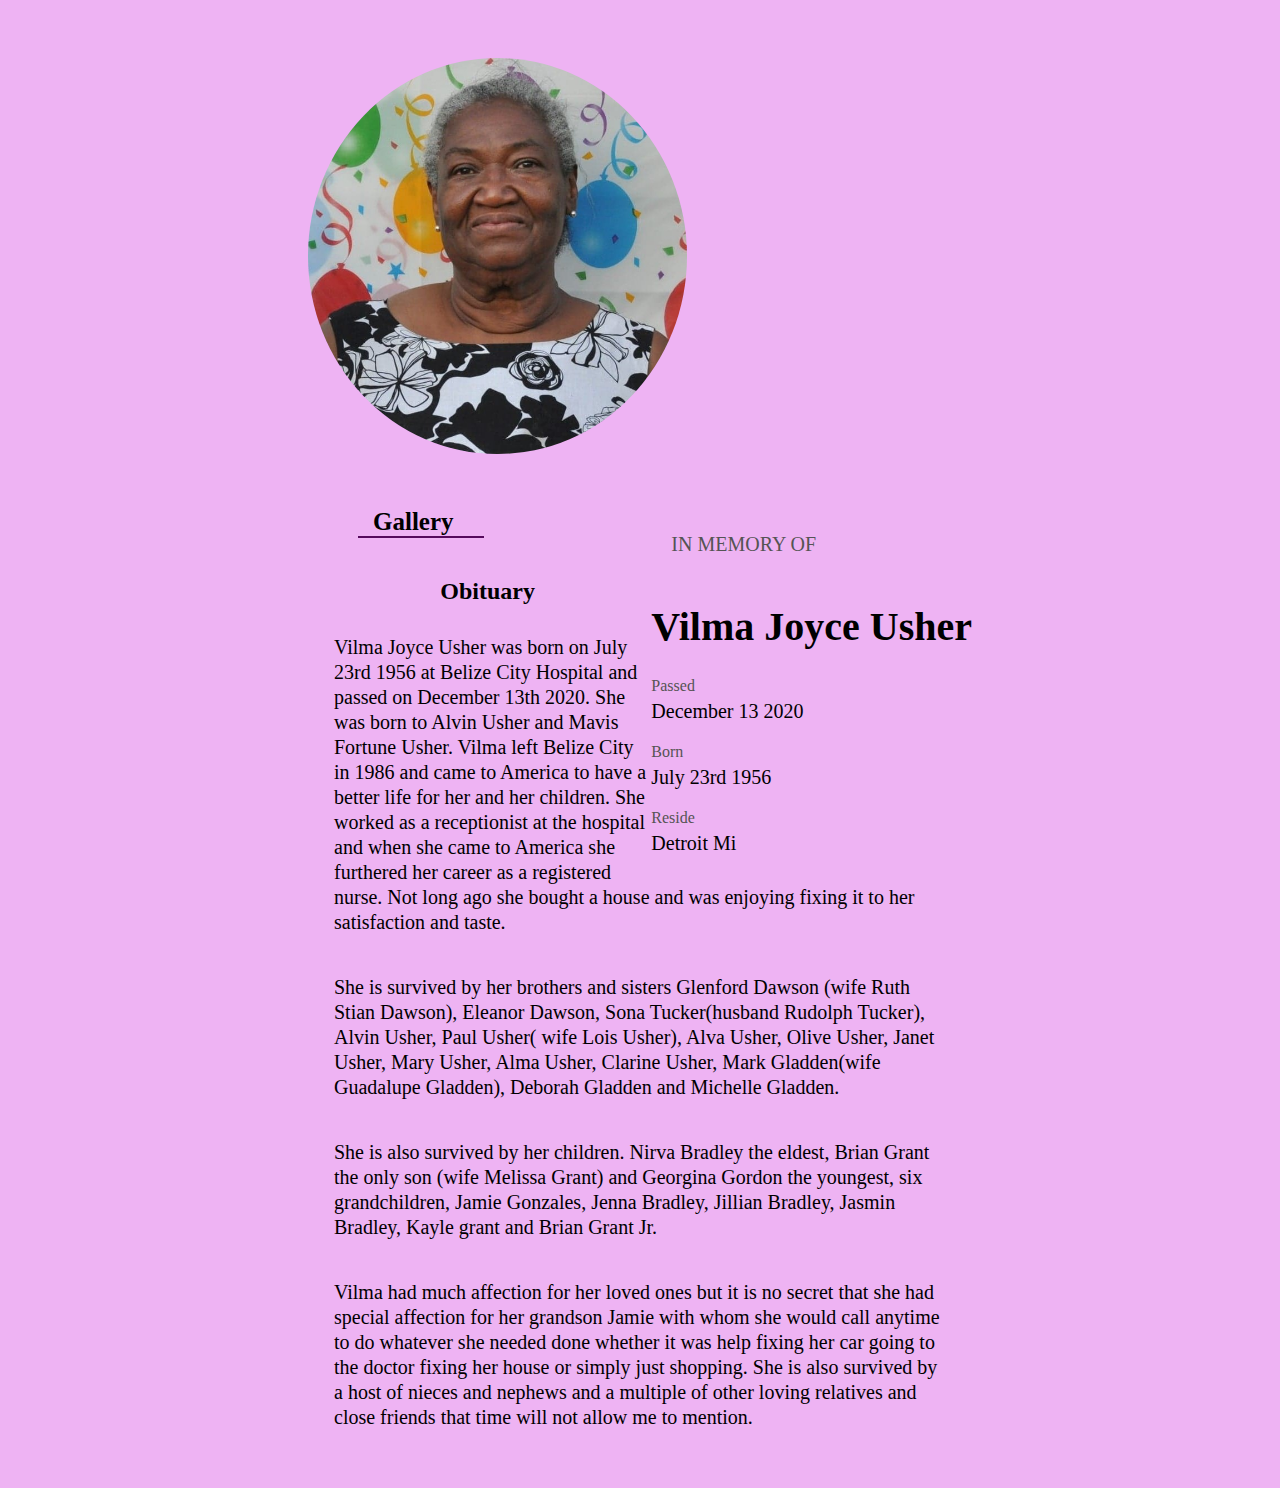
==== vilma/index.html @ 639fae01 "Add files via upload" ====
<!DOCTYPE html>
<html lang="en">
<head>
    <meta charset="UTF-8">
    <meta name="viewport" content="width=device-width, initial-scale=1.0">
    <title>Vilma Usher</title>

    <link href="style.css" type="text/css" rel="stylesheet">

</head>
<body>
    <img class="img" src="images/profile.jpg">

    <div class="side">
            <p class="memory">IN MEMORY OF</p>
                <h1>Vilma Joyce Usher</h1>
                    <span>Passed</span>
                    <p>December 13 2020</p>

                    <span>Born</span>
                    <p>July 23rd 1956 </p>

                    <span>Reside</span>
                    <p>Detroit Mi</p>
    </div>

    <div>
        <nav class="navbar">
            <a href="images.html">Gallery</a>
        </nav>
    </div>

    <div class="obituary">

        <h2>Obituary</h2>
        <p>
            Vilma Joyce Usher was born on July 23rd 1956 at Belize City Hospital and passed on December 13th 2020. She was born to Alvin Usher and Mavis Fortune Usher. Vilma left Belize City in 1986 and came to America to have a better life for her and her children. She worked as a receptionist at the hospital and when she came to America she furthered her career as a registered nurse. Not long ago she bought a house and was enjoying fixing it to her satisfaction and taste.
        </p>
        <p>
            She is survived by her brothers and sisters  Glenford Dawson (wife Ruth Stian Dawson), Eleanor Dawson, Sona Tucker(husband Rudolph Tucker), Alvin Usher, Paul Usher( wife Lois Usher), Alva Usher, Olive Usher, Janet Usher, Mary Usher, Alma Usher, Clarine Usher, Mark Gladden(wife Guadalupe Gladden), Deborah Gladden and Michelle Gladden.
        </p>
        <p>
            She is also survived by her children. Nirva Bradley the eldest, Brian Grant the only son (wife Melissa Grant) and Georgina Gordon the youngest, six grandchildren, Jamie Gonzales, Jenna Bradley, Jillian Bradley, Jasmin Bradley, Kayle grant and Brian Grant Jr.
        </p>
        <p>
            Vilma had much affection for her loved ones but it is no secret that she had special affection for her grandson Jamie with whom she would call anytime to do whatever she needed done whether it was help fixing her car going to the doctor fixing her house or simply just shopping. She is also survived by a host of nieces and nephews and a multiple of other loving relatives and close friends that time will not allow me to mention.
        </p>

    </div>


    
    


</body>
</html>
---- vilma/style.css ----
body{
    background-color: rgb(238, 179, 243);
}

.img{
    width: 30%;
    margin-left: 300px;
    margin-top: 50px;
    border-radius: 90%;
}

.side{
    float: right;
    margin-right: 300px;
    margin-top: 50px;
}
.memory{
    font-size: 20px;
    color: rgb(85, 84, 84);
    padding: 20px;
}
.side h1{
    font-size: 40px;
}
.side span{
    color: rgb(85, 84, 84);

}

.side p{
    font-size: 20px;
}
.side p, span{
    margin-top: 5px;
}

/* nav */

.navbar a{
    text-decoration: none;
    padding: 15px;
    font-size: 25px;
    font-weight: bold;
    color: black;
    
}
.navbar{
    margin-top: 50px;
    margin-left: 350px;
    border-bottom: 2px solid rgb(85, 9, 92);
    width: 10%;
}

.obituary{
    width: 50%;
    margin: auto;
    padding: 20px;
}
.obituary h2{
    text-align: center;
}
.obituary p{
    padding: 10px;
    line-height: 25px;
    font-size: 20px;
}

/*images section*/
.gallery img{
    margin-top: 30px;
    padding: 5px;
    width:  430px;
    height: 400px;
    object-fit: cover;
    top: 1px;
    left: 1px;

}
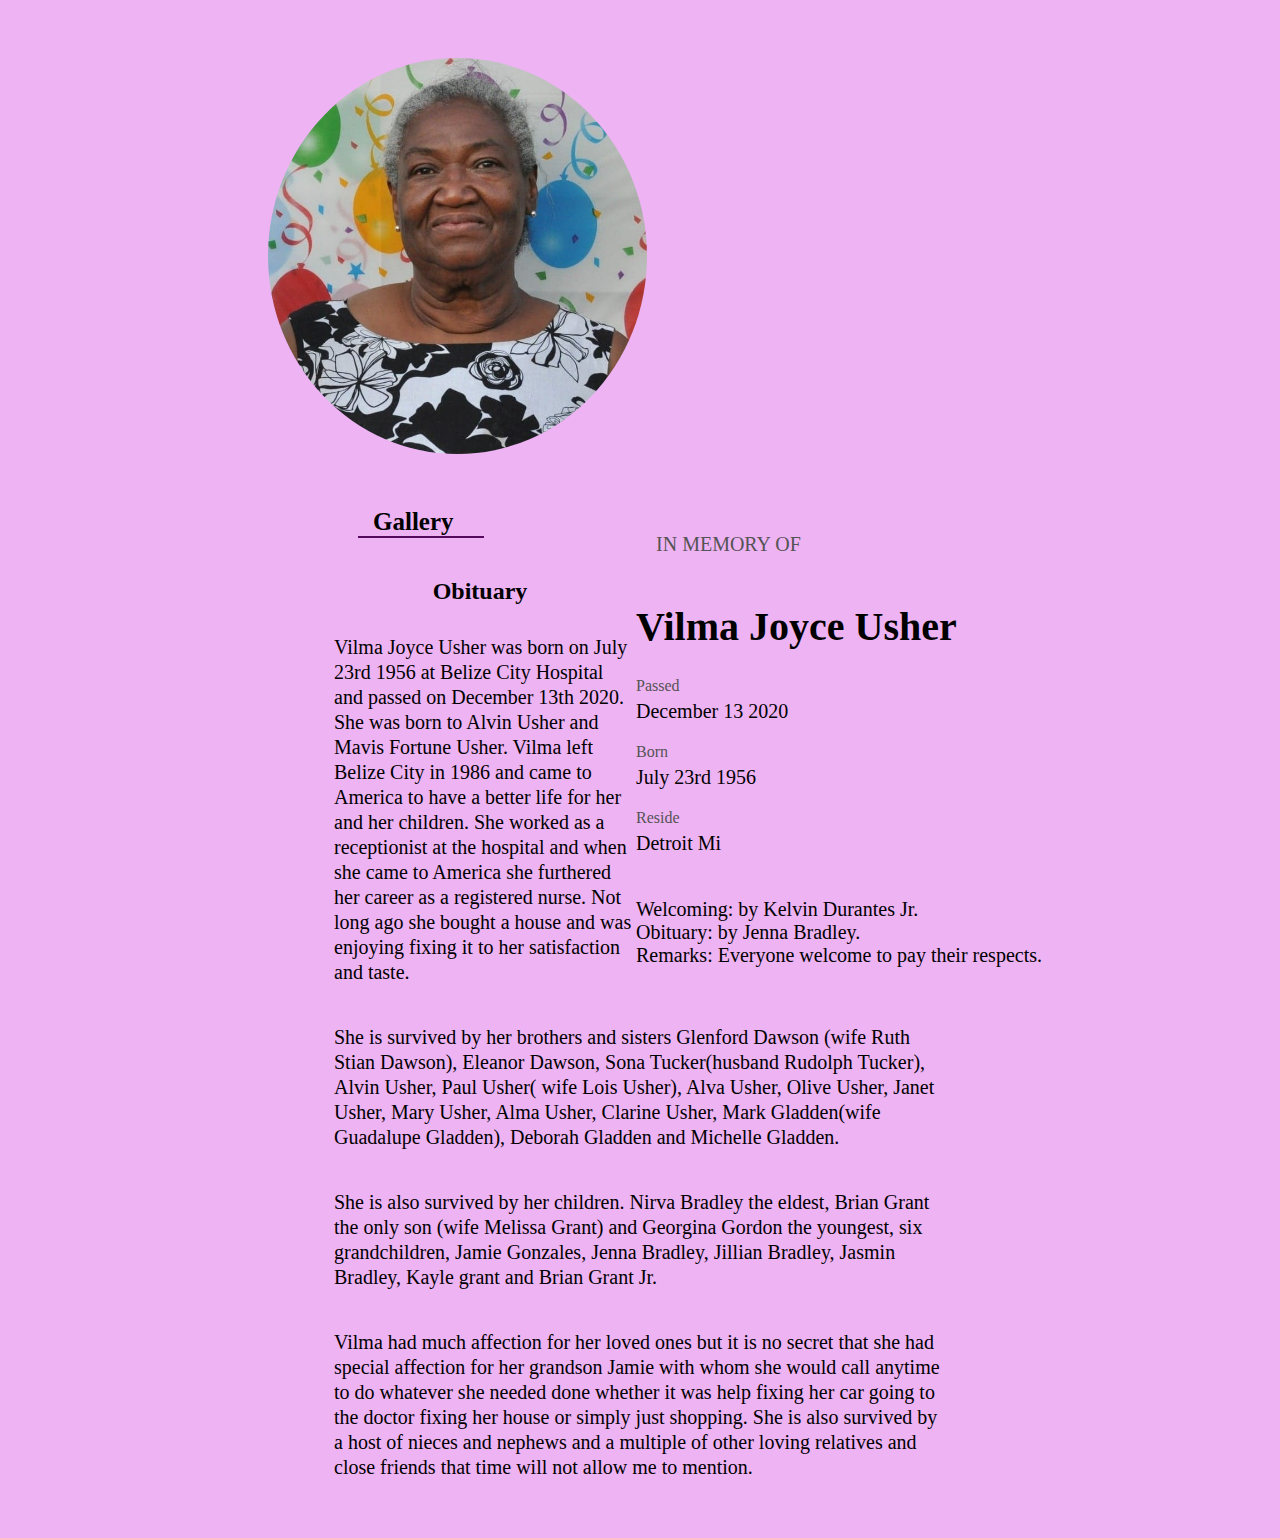
==== commit 7811e629: "Add files via upload" ====
--- a/vilma/index.html
+++ b/vilma/index.html
@@ -22,6 +22,13 @@
 
                     <span>Reside</span>
                     <p>Detroit Mi</p>
+                    <br>
+                    <p>Welcoming: by Kelvin Durantes Jr.
+                        <br>
+                        Obituary: by Jenna Bradley.
+                        <br>
+                        Remarks: Everyone welcome to pay their respects.
+                    </p>
     </div>
 
     <div>
--- a/vilma/style.css
+++ b/vilma/style.css
@@ -4,14 +4,14 @@
 
 .img{
     width: 30%;
-    margin-left: 300px;
+    margin-left: 260px;
     margin-top: 50px;
     border-radius: 90%;
 }
 
 .side{
     float: right;
-    margin-right: 300px;
+    margin-right: 230px;
     margin-top: 50px;
 }
 .memory{
@@ -51,6 +51,21 @@
     width: 10%;
 }
 
+.navbar a{
+    animation-name: rainbow;
+    animation-duration: 8s;
+    animation-iteration-count: infinite;
+ }
+ @keyframes rainbow {
+    0%   {color: red;}
+    25%   {color: orange;}
+    35%  {color: yellow;}
+    50% {color: green;}
+    70%  {color: blue;}
+    85%   {color: indigo;}
+    100%   {color: violet;}
+  }
+
 .obituary{
     width: 50%;
     margin: auto;
@@ -78,13 +93,97 @@
 }
 
 
+@media all and (max-width: 1244px){
+    .img{
+        width: 25%;
+        
+    }
+    
+    .side{
+        width: 25%;
+       
+    }
+    .navbar{
+        margin-top: 150px;
+    }
+
+}
+
+@media all and (max-width: 1100px){
+    .img{
+        width: 40%;
+        display: block;
+        margin-left: auto;
+        margin-right: auto;
+    }
+    .side{
+        width: 50%;
+        text-align: center;
+        margin-bottom: 50px;
+    }
+    .obituary {
+        width: 70%;
+    }
+    .navbar{
+        margin-left: auto;
+        margin-right: auto;
+        margin-bottom: 50px;
+    }
+}
+
+
+@media all and (max-width: 1024px){
+    .navbar a{
+       text-align: center;
+        margin-left: auto;
+        width: 50%;
+        
+    }
+    .side{
+        width: 50%;
+        text-align: center;
+        margin-bottom: 50px;
+    }
+
+}
+
+@media all and (max-width: 768px){
+    .side{
+        margin-right: 180px;
+    }
+    .navbar a{
+        margin-left: 250px;
+    }
+    .navbar{
+        border-bottom: none;
+    }
+
+}
+
+@media all and (max-width: 677px){
+    body{
+        overflow-x: hidden;
+    }
+    .navbar a{
+        margin-left: 200px;
+    }
+    
+}
+@media all and (max-width: 630px){
+    .side{
+        margin-right: 150px;
+    }
+}
+@media all and (max-width: 500px){
+    .side{
+        margin-right: 120px;
+    }
+    .navbar a{
+        margin-left: 100px;
+    }
+}
 
 
 
 
 
-
-
-
-
-
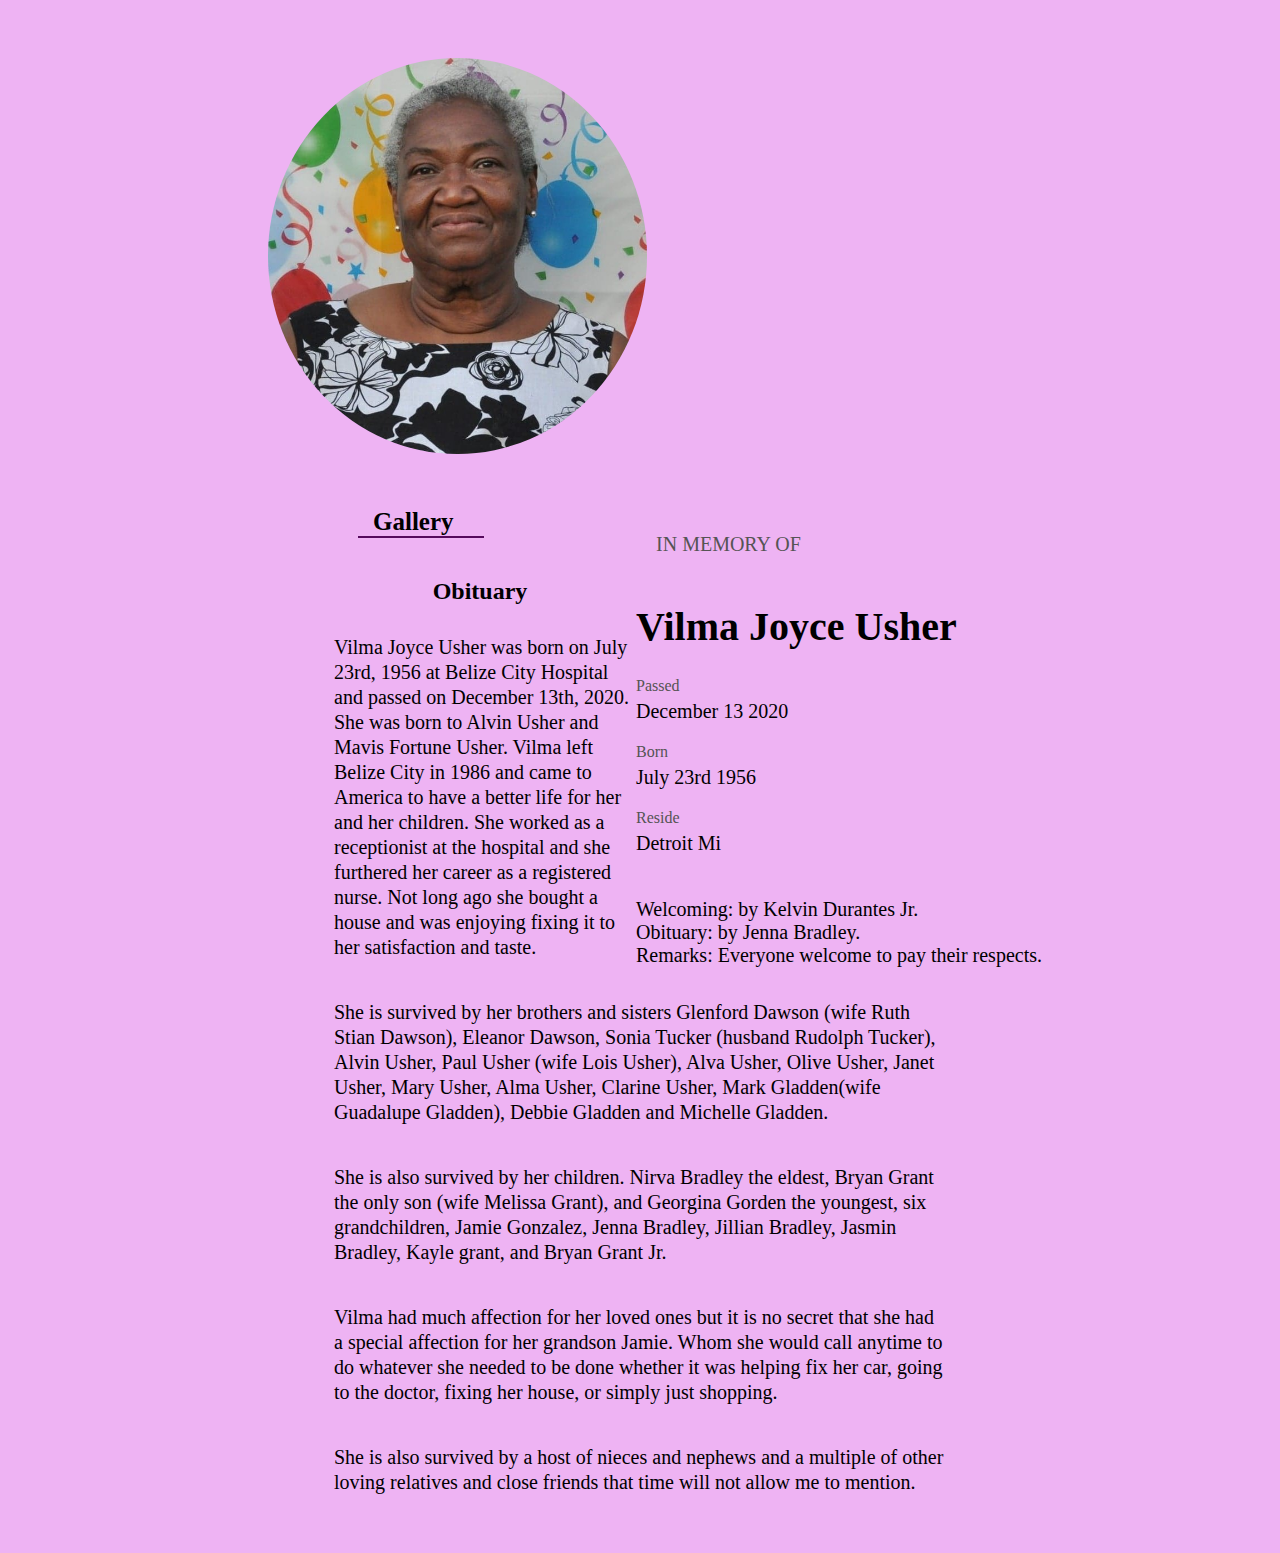
==== commit 0ca1431a: "Add files via upload" ====
--- a/vilma/index.html
+++ b/vilma/index.html
@@ -9,7 +9,7 @@
 
 </head>
 <body>
-    <img class="img" src="images/profile.jpg">
+    <img class="img" src="images/profile.jpg" alt="vilmas profile pic">
 
     <div class="side">
             <p class="memory">IN MEMORY OF</p>
@@ -38,27 +38,24 @@
     </div>
 
     <div class="obituary">
-
         <h2>Obituary</h2>
         <p>
-            Vilma Joyce Usher was born on July 23rd 1956 at Belize City Hospital and passed on December 13th 2020. She was born to Alvin Usher and Mavis Fortune Usher. Vilma left Belize City in 1986 and came to America to have a better life for her and her children. She worked as a receptionist at the hospital and when she came to America she furthered her career as a registered nurse. Not long ago she bought a house and was enjoying fixing it to her satisfaction and taste.
+            Vilma Joyce Usher was born on July 23rd, 1956 at Belize City Hospital and passed on December 13th, 2020. She was born to Alvin Usher and Mavis Fortune Usher. Vilma left Belize City in 1986 and came to America to have a better life for her and her children. She worked as a receptionist at the hospital and she furthered her career as a registered nurse. Not long ago she bought a house and was enjoying fixing it to her satisfaction and taste.
         </p>
         <p>
-            She is survived by her brothers and sisters  Glenford Dawson (wife Ruth Stian Dawson), Eleanor Dawson, Sona Tucker(husband Rudolph Tucker), Alvin Usher, Paul Usher( wife Lois Usher), Alva Usher, Olive Usher, Janet Usher, Mary Usher, Alma Usher, Clarine Usher, Mark Gladden(wife Guadalupe Gladden), Deborah Gladden and Michelle Gladden.
+            She is survived by her brothers and sisters Glenford Dawson (wife Ruth Stian Dawson), Eleanor Dawson, Sonia Tucker (husband Rudolph Tucker), Alvin Usher, Paul Usher (wife Lois Usher), Alva Usher, Olive Usher, Janet Usher, Mary Usher, Alma Usher, Clarine Usher, Mark Gladden(wife Guadalupe Gladden), Debbie Gladden and Michelle Gladden.
         </p>
         <p>
-            She is also survived by her children. Nirva Bradley the eldest, Brian Grant the only son (wife Melissa Grant) and Georgina Gordon the youngest, six grandchildren, Jamie Gonzales, Jenna Bradley, Jillian Bradley, Jasmin Bradley, Kayle grant and Brian Grant Jr.
+            She is also survived by her children. Nirva Bradley the eldest, Bryan Grant the only son (wife Melissa Grant), and Georgina Gorden the youngest, six grandchildren, Jamie Gonzalez, Jenna Bradley, Jillian Bradley, Jasmin Bradley, Kayle grant, and Bryan Grant Jr.
         </p>
         <p>
-            Vilma had much affection for her loved ones but it is no secret that she had special affection for her grandson Jamie with whom she would call anytime to do whatever she needed done whether it was help fixing her car going to the doctor fixing her house or simply just shopping. She is also survived by a host of nieces and nephews and a multiple of other loving relatives and close friends that time will not allow me to mention.
+            Vilma had much affection for her loved ones but it is no secret that she had a special affection for her grandson Jamie. Whom she would call anytime to do whatever she needed to be done whether it was helping fix her car, going to the doctor, fixing her house, or simply just shopping. 
+        </p>
+        <p> She is also survived by a host of nieces and nephews and a multiple of other loving relatives and close friends that time will 
+            not allow me to mention.
+
         </p>
 
     </div>
-
-
-    
-    
-
-
 </body>
 </html>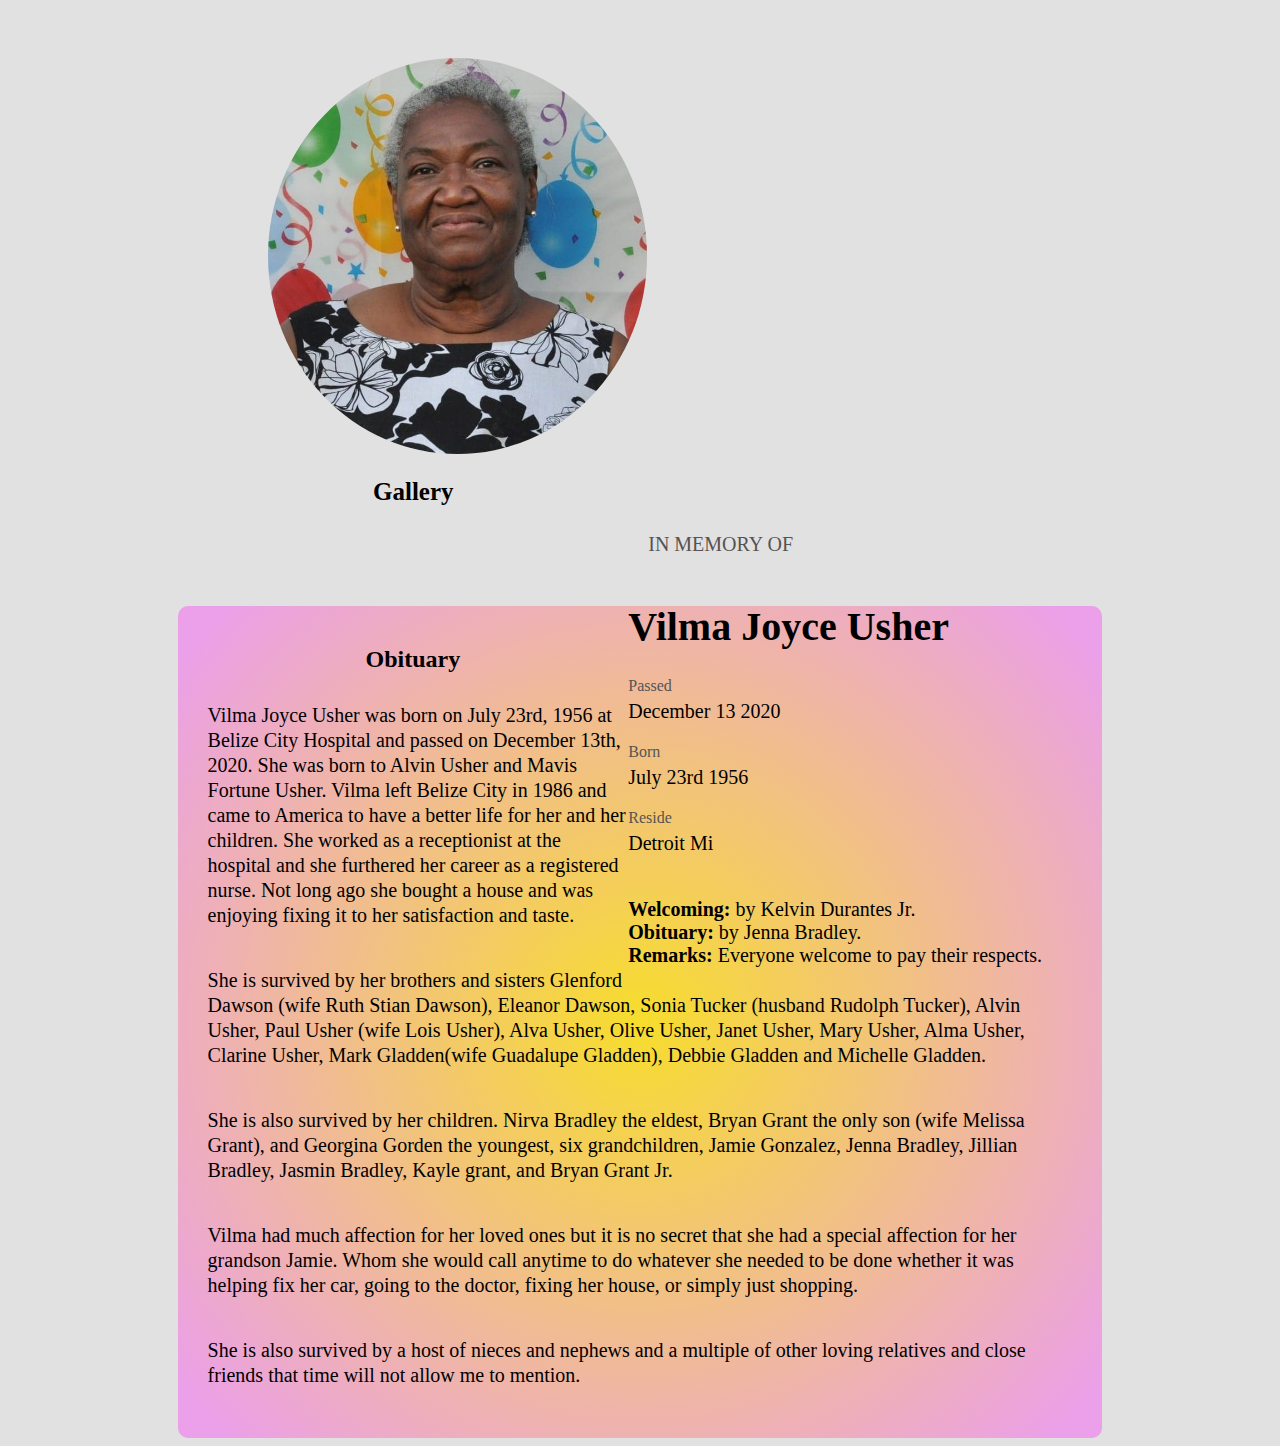
==== commit e33ca725: "Add files via upload" ====
--- a/vilma/index.html
+++ b/vilma/index.html
@@ -23,11 +23,11 @@
                     <span>Reside</span>
                     <p>Detroit Mi</p>
                     <br>
-                    <p>Welcoming: by Kelvin Durantes Jr.
+                    <p><strong>Welcoming:</strong> by Kelvin Durantes Jr.
                         <br>
-                        Obituary: by Jenna Bradley.
+                        <strong>Obituary:</strong> by Jenna Bradley.
                         <br>
-                        Remarks: Everyone welcome to pay their respects.
+                        <strong>Remarks:</strong> Everyone welcome to pay their respects.
                     </p>
     </div>
 
@@ -51,7 +51,8 @@
         <p>
             Vilma had much affection for her loved ones but it is no secret that she had a special affection for her grandson Jamie. Whom she would call anytime to do whatever she needed to be done whether it was helping fix her car, going to the doctor, fixing her house, or simply just shopping. 
         </p>
-        <p> She is also survived by a host of nieces and nephews and a multiple of other loving relatives and close friends that time will 
+        <p> She is also survived by a host of nieces and nephews 
+            and a multiple of other loving relatives and close friends that time will 
             not allow me to mention.
 
         </p>
--- a/vilma/style.css
+++ b/vilma/style.css
@@ -1,5 +1,5 @@
 body{
-    background-color: rgb(238, 179, 243);
+    background-color: rgb(226, 225, 225);
 }
 
 .img{
@@ -29,6 +29,7 @@
 
 .side p{
     font-size: 20px;
+    
 }
 .side p, span{
     margin-top: 5px;
@@ -42,15 +43,13 @@
     font-size: 25px;
     font-weight: bold;
     color: black;
-    
 }
 .navbar{
-    margin-top: 50px;
+    margin-top: 20px;
     margin-left: 350px;
-    border-bottom: 2px solid rgb(85, 9, 92);
+    margin-bottom: 100px;
     width: 10%;
 }
-
 .navbar a{
     animation-name: rainbow;
     animation-duration: 8s;
@@ -67,9 +66,15 @@
   }
 
 .obituary{
-    width: 50%;
+    width: 70%;
+    margin-top: 10%;
     margin: auto;
     padding: 20px;
+    background: radial-gradient(circle, rgba(247,221,44,50) 0%, rgba(251, 48, 244, 0.37) 94%);
+
+
+    border-radius: 10px;
+   
 }
 .obituary h2{
     text-align: center;
@@ -89,24 +94,20 @@
     object-fit: cover;
     top: 1px;
     left: 1px;
-
+    border-radius: 10px;
 }
 
 
 @media all and (max-width: 1244px){
     .img{
         width: 25%;
-        
-    }
-    
+    }
     .side{
         width: 25%;
-       
     }
     .navbar{
         margin-top: 150px;
     }
-
 }
 
 @media all and (max-width: 1100px){
@@ -122,7 +123,7 @@
         margin-bottom: 50px;
     }
     .obituary {
-        width: 70%;
+        width: 90%;
     }
     .navbar{
         margin-left: auto;
@@ -130,23 +131,35 @@
         margin-bottom: 50px;
     }
 }
-
-
 @media all and (max-width: 1024px){
     .navbar a{
        text-align: center;
         margin-left: auto;
-        width: 50%;
-        
+        width: 50%; 
     }
     .side{
         width: 50%;
         text-align: center;
         margin-bottom: 50px;
     }
-
-}
-
+}
+@media all and (max-width: 900px){
+    body{
+        overflow-x: hidden;
+    }
+    .side, .img{
+        display: flex;
+        flex-direction: column;
+        justify-content: center;
+    }
+    .img{
+        margin: auto;
+    }
+    .navbar{
+        margin-right: 70%;
+    }
+
+}
 @media all and (max-width: 768px){
     .side{
         margin-right: 180px;
@@ -157,7 +170,6 @@
     .navbar{
         border-bottom: none;
     }
-
 }
 
 @media all and (max-width: 677px){
@@ -166,24 +178,30 @@
     }
     .navbar a{
         margin-left: 200px;
-    }
-    
-}
+    } 
+}
+
 @media all and (max-width: 630px){
     .side{
         margin-right: 150px;
     }
 }
+
 @media all and (max-width: 500px){
     .side{
         margin-right: 120px;
-    }
-    .navbar a{
-        margin-left: 100px;
-    }
-}
-
-
-
-
-
+        
+    }
+    .navbar a{
+        margin-left: 85px;
+        
+    }
+    .navbar{
+        margin-top: 50px;
+    }
+}
+
+
+
+
+
